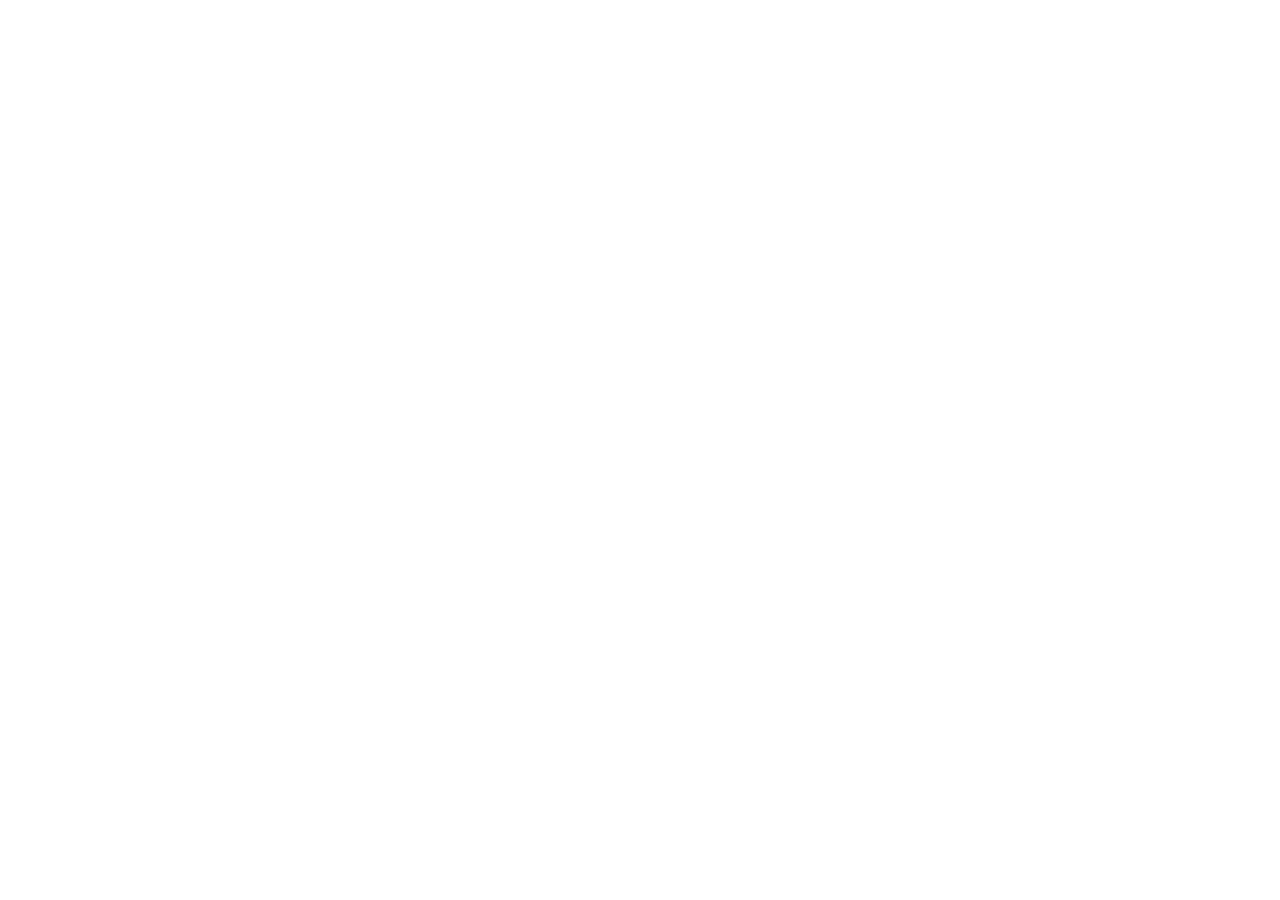
==== index.html @ a39757d5 "alterações" ====
<!doctype html>
<html lang="en">
  <head>
    <meta charset="UTF-8" />
    <meta name="viewport" content="width=device-width, initial-scale=1.0" />
    <title>Document</title>
    <link rel="stylesheet" href="css/style.css" />
  </head>
  <body></body>
</html>
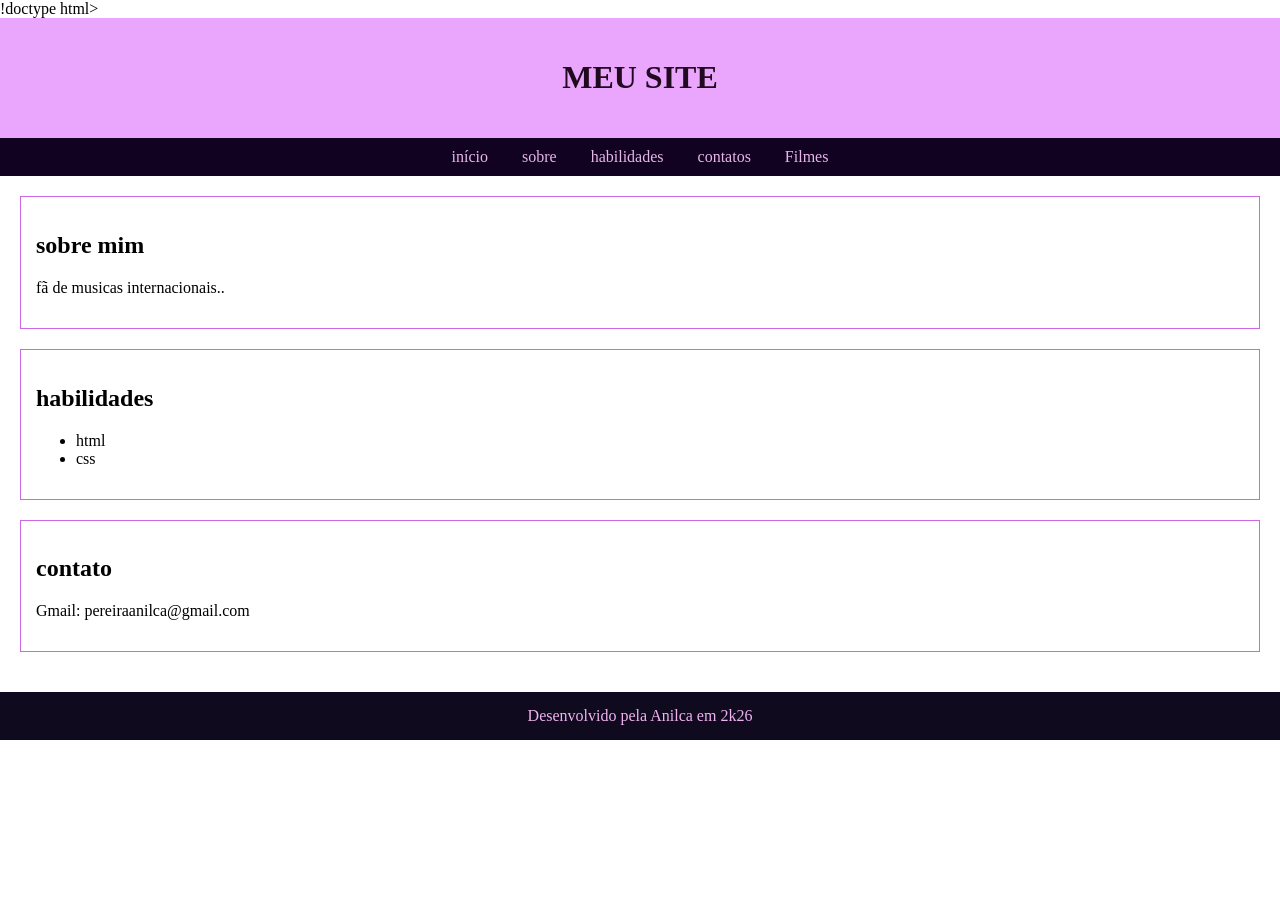
==== commit dbb99429: "organizando navegação" ====
--- a/index.html
+++ b/index.html
@@ -6,5 +6,47 @@
     <title>Document</title>
     <link rel="stylesheet" href="css/style.css" />
   </head>
-  <body></body>
+  <body>
+    !doctype html>
+    <html lang="pt-br">
+      <head>
+        <meta charset="UTF-8" />
+        <meta name="viewport" content="width=device-width, initial-scale=1.0" />
+        <title>Meu SITE</title>
+        <link rel="stylesheet" href="css/style.css" />
+      </head>
+      <body>
+        <header>
+          <h1>MEU SITE</h1>
+        </header>
+        <nav>
+          <a href="index.html">início</a>
+          <a href="#sobre">sobre</a>
+          <a href="#habilidades">habilidades</a>
+          <a href="#contato">contatos</a>
+          <a href="filme.html">Filmes</a>
+        </nav>
+        <main>
+          <section id="sobre">
+            <h2>sobre mim</h2>
+            <p>fã de musicas internacionais..</p>
+          </section>
+
+          <section id="habilidades">
+            <h2>habilidades</h2>
+            <ul>
+              <li>html</li>
+              <li>css</li>
+            </ul>
+          </section>
+          <section id="contato">
+            <h2>contato</h2>
+            <p>Gmail: pereiraanilca@gmail.com</p>
+          </section>
+        </main>
+
+        <footer>Desenvolvido pela Anilca em 2k26</footer>
+      </body>
+    </html>
+  </body>
 </html>
--- a/css/style.css
+++ b/css/style.css
@@ -0,0 +1,40 @@
+body {
+  font-family: cursive;
+  margin: 0;
+  padding: 0;
+}
+
+header {
+  background-color: rgb(234, 165, 252);
+  color: rgb(32, 10, 31);
+  padding: 20px;
+  text-align: center;
+}
+nav {
+  background-color: #120222;
+  padding: 10px;
+  text-align: center;
+}
+
+nav a {
+  color: rgb(231, 182, 233);
+  text-decoration: none;
+  margin: 0 15px;
+}
+
+main {
+  padding: 20px;
+}
+
+section {
+  margin-bottom: 20px;
+  padding: 15px;
+  border: 1px solid #cc68e6;
+}
+
+footer {
+  background-color: rgb(16, 10, 31);
+  color: rgb(240, 178, 240);
+  text-align: center;
+  padding: 15px;
+}
--- a/css/style.css
+++ b/css/style.css
@@ -0,0 +1,40 @@
+body {
+  font-family: cursive;
+  margin: 0;
+  padding: 0;
+}
+
+header {
+  background-color: rgb(234, 165, 252);
+  color: rgb(32, 10, 31);
+  padding: 20px;
+  text-align: center;
+}
+nav {
+  background-color: #120222;
+  padding: 10px;
+  text-align: center;
+}
+
+nav a {
+  color: rgb(231, 182, 233);
+  text-decoration: none;
+  margin: 0 15px;
+}
+
+main {
+  padding: 20px;
+}
+
+section {
+  margin-bottom: 20px;
+  padding: 15px;
+  border: 1px solid #cc68e6;
+}
+
+footer {
+  background-color: rgb(16, 10, 31);
+  color: rgb(240, 178, 240);
+  text-align: center;
+  padding: 15px;
+}
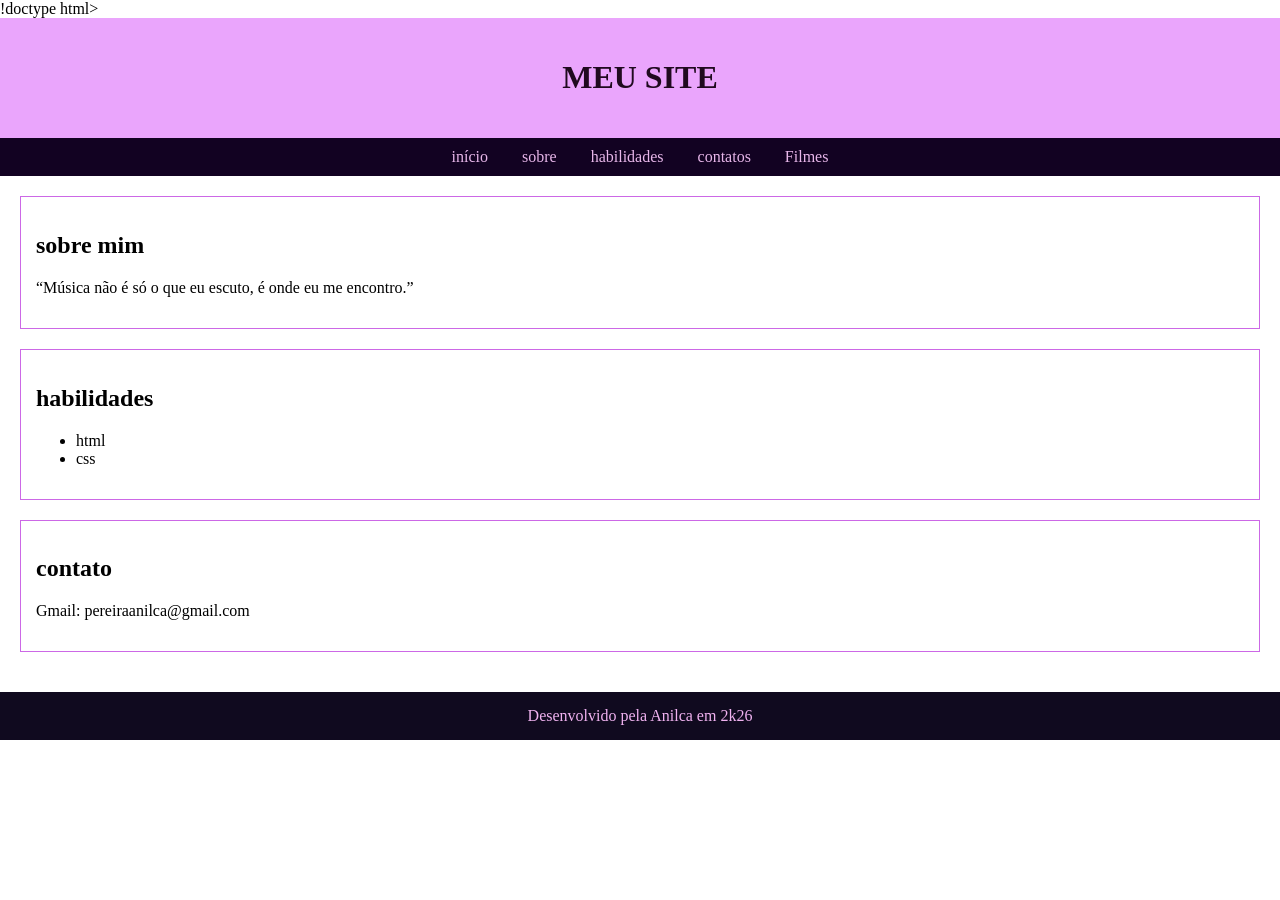
==== commit 21048f23: "alterações" ====
--- a/index.html
+++ b/index.html
@@ -1,13 +1,4 @@
-<!doctype html>
-<html lang="en">
-  <head>
-    <meta charset="UTF-8" />
-    <meta name="viewport" content="width=device-width, initial-scale=1.0" />
-    <title>Document</title>
-    <link rel="stylesheet" href="css/style.css" />
-  </head>
-  <body>
-    !doctype html>
+  !doctype html>
     <html lang="pt-br">
       <head>
         <meta charset="UTF-8" />
@@ -29,7 +20,7 @@
         <main>
           <section id="sobre">
             <h2>sobre mim</h2>
-            <p>fã de musicas internacionais..</p>
+            <p>“Música não é só o que eu escuto, é onde eu me encontro.”</p>
           </section>
 
           <section id="habilidades">
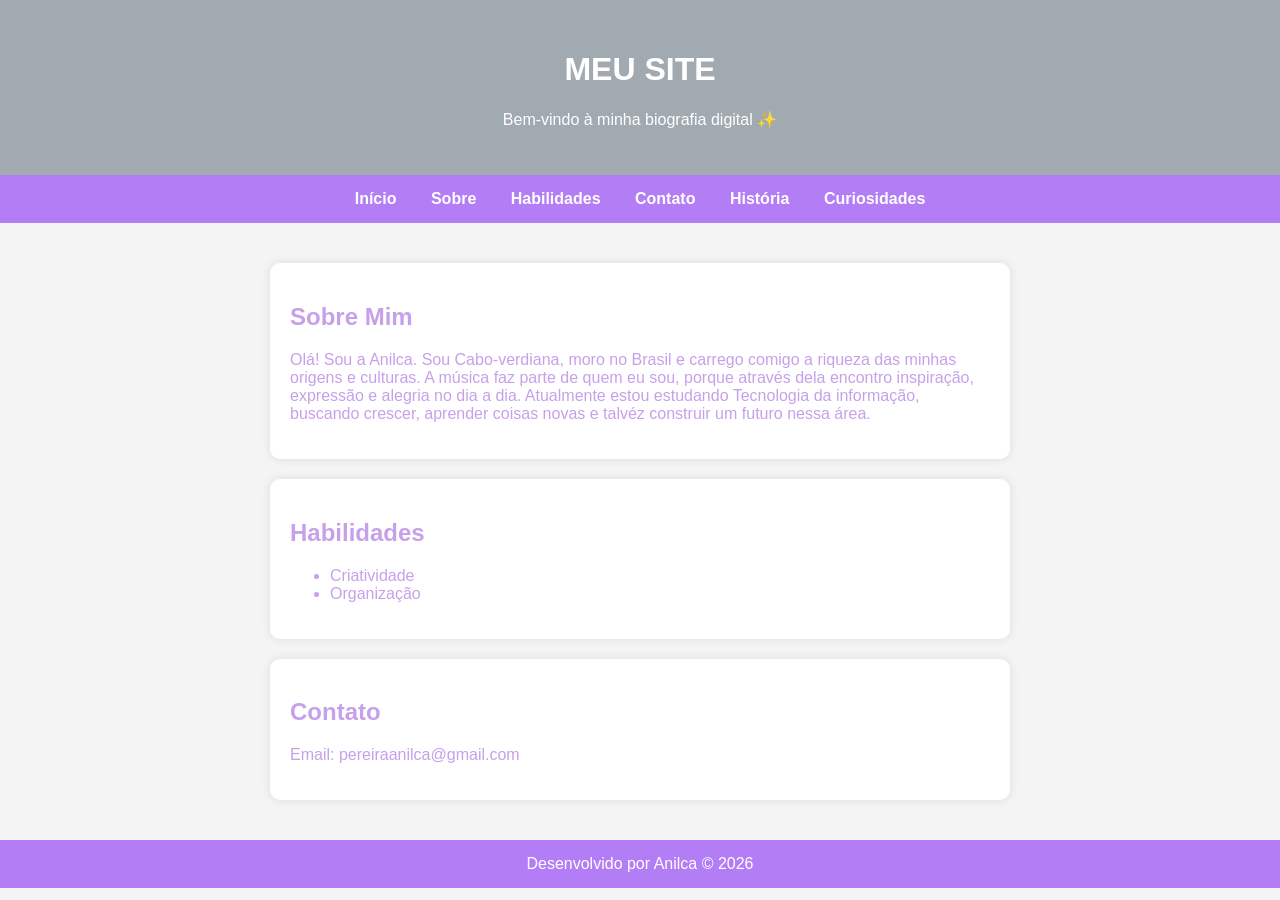
==== commit 644d194e: "alterações" ====
--- a/index.html
+++ b/index.html
@@ -1,43 +1,71 @@
-  !doctype html>
-    <html lang="pt-br">
-      <head>
-        <meta charset="UTF-8" />
-        <meta name="viewport" content="width=device-width, initial-scale=1.0" />
-        <title>Meu SITE</title>
-        <link rel="stylesheet" href="css/style.css" />
-      </head>
-      <body>
-        <header>
-          <h1>MEU SITE</h1>
-        </header>
-        <nav>
-          <a href="index.html">início</a>
-          <a href="#sobre">sobre</a>
-          <a href="#habilidades">habilidades</a>
-          <a href="#contato">contatos</a>
-          <a href="filme.html">Filmes</a>
-        </nav>
-        <main>
-          <section id="sobre">
-            <h2>sobre mim</h2>
-            <p>“Música não é só o que eu escuto, é onde eu me encontro.”</p>
-          </section>
+<html lang="pt-br">
+<head>
+    <meta charset="UTF-8">
+    <meta name="viewport" content="width=device-width, initial-scale=1.0">
+    <title>Meu Site</title>
 
-          <section id="habilidades">
-            <h2>habilidades</h2>
+    <!-- CSS -->
+    <link rel="stylesheet" href="css/style.css">
+</head>
+
+<body>
+
+    <!-- Cabeçalho -->
+    <header>
+        <h1>MEU SITE</h1>
+        <p>Bem-vindo à minha biografia digital ✨</p>
+    </header>
+
+    <!-- Menu -->
+    <nav>
+        <a href="index.html">Início</a>
+        <a href="#sobre">Sobre</a>
+        <a href="#habilidades">Habilidades</a>
+        <a href="#contato">Contato</a>
+        <a href="historia.html">História</a>
+        <a href="curiosidades.html">Curiosidades</a>
+    </nav>
+
+    <!-- Conteúdo principal -->
+    <main>
+
+        <!-- Sobre -->
+        <section id="sobre">
+            <h2>Sobre Mim</h2>
+
+            <p>
+                Olá! Sou a Anilca.
+                Sou Cabo-verdiana, moro no Brasil e carrego comigo a riqueza das minhas origens e culturas.
+                A música faz parte de quem eu sou, porque através dela encontro inspiração, expressão e alegria no dia a dia.
+                Atualmente estou estudando Tecnologia da informação, buscando crescer, aprender coisas novas e talvéz construir 
+                um futuro nessa área.
+            </p>
+
+        </section>
+
+        <!-- Habilidades -->
+        <section id="habilidades">
+            <h2>Habilidades</h2>
+
             <ul>
-              <li>html</li>
-              <li>css</li>
+                <li>Criatividade</li>
+                <li>Organização</li>
             </ul>
-          </section>
-          <section id="contato">
-            <h2>contato</h2>
-            <p>Gmail: pereiraanilca@gmail.com</p>
-          </section>
-        </main>
+        </section>
 
-        <footer>Desenvolvido pela Anilca em 2k26</footer>
-      </body>
-    </html>
-  </body>
-</html>
+        <!-- Contato -->
+        <section id="contato">
+            <h2>Contato</h2>
+
+            <p>Email: pereiraanilca@gmail.com</p>
+        </section>
+
+    </main>
+
+    <!-- Rodapé -->
+    <footer>
+        Desenvolvido por Anilca © 2026
+    </footer>
+
+</body>
+</html>
--- a/css/style.css
+++ b/css/style.css
@@ -1,40 +1,54 @@
 body {
-  font-family: cursive;
-  margin: 0;
-  padding: 0;
+    font-family: Arial, sans-serif;
+    margin: 0;
+    background-color: #f4f4f4;
+    color: #c7a0ea;
 }
 
+/* Cabeçalho */
 header {
-  background-color: rgb(234, 165, 252);
-  color: rgb(32, 10, 31);
-  padding: 20px;
-  text-align: center;
+    background-color: #a1aab1;
+    color: white;
+    text-align: center;
+    padding: 30px;
 }
+
+/* Menu */
 nav {
-  background-color: #120222;
-  padding: 10px;
-  text-align: center;
+    background-color: #b37df6;
+    padding: 15px;
+    text-align: center;
 }
 
 nav a {
-  color: rgb(231, 182, 233);
-  text-decoration: none;
-  margin: 0 15px;
+    color: white;
+    text-decoration: none;
+    margin: 15px;
+    font-weight: bold;
 }
 
+nav a:hover {
+    color: #ffb6c1;
+}
+
+/* Conteúdo */
 main {
-  padding: 20px;
+    padding: 20px;
 }
 
 section {
-  margin-bottom: 20px;
-  padding: 15px;
-  border: 1px solid #cc68e6;
+    background-color: white;
+    margin: 20px auto;
+    padding: 20px;
+    border-radius: 10px;
+    max-width: 700px;
+    box-shadow: 0 0 10px rgba(0,0,0,0.1);
 }
 
+/* Rodapé */
 footer {
-  background-color: rgb(16, 10, 31);
-  color: rgb(240, 178, 240);
-  text-align: center;
-  padding: 15px;
+    background-color:#b37df6;
+    color: white;
+    text-align: center;
+    padding: 15px;
 }
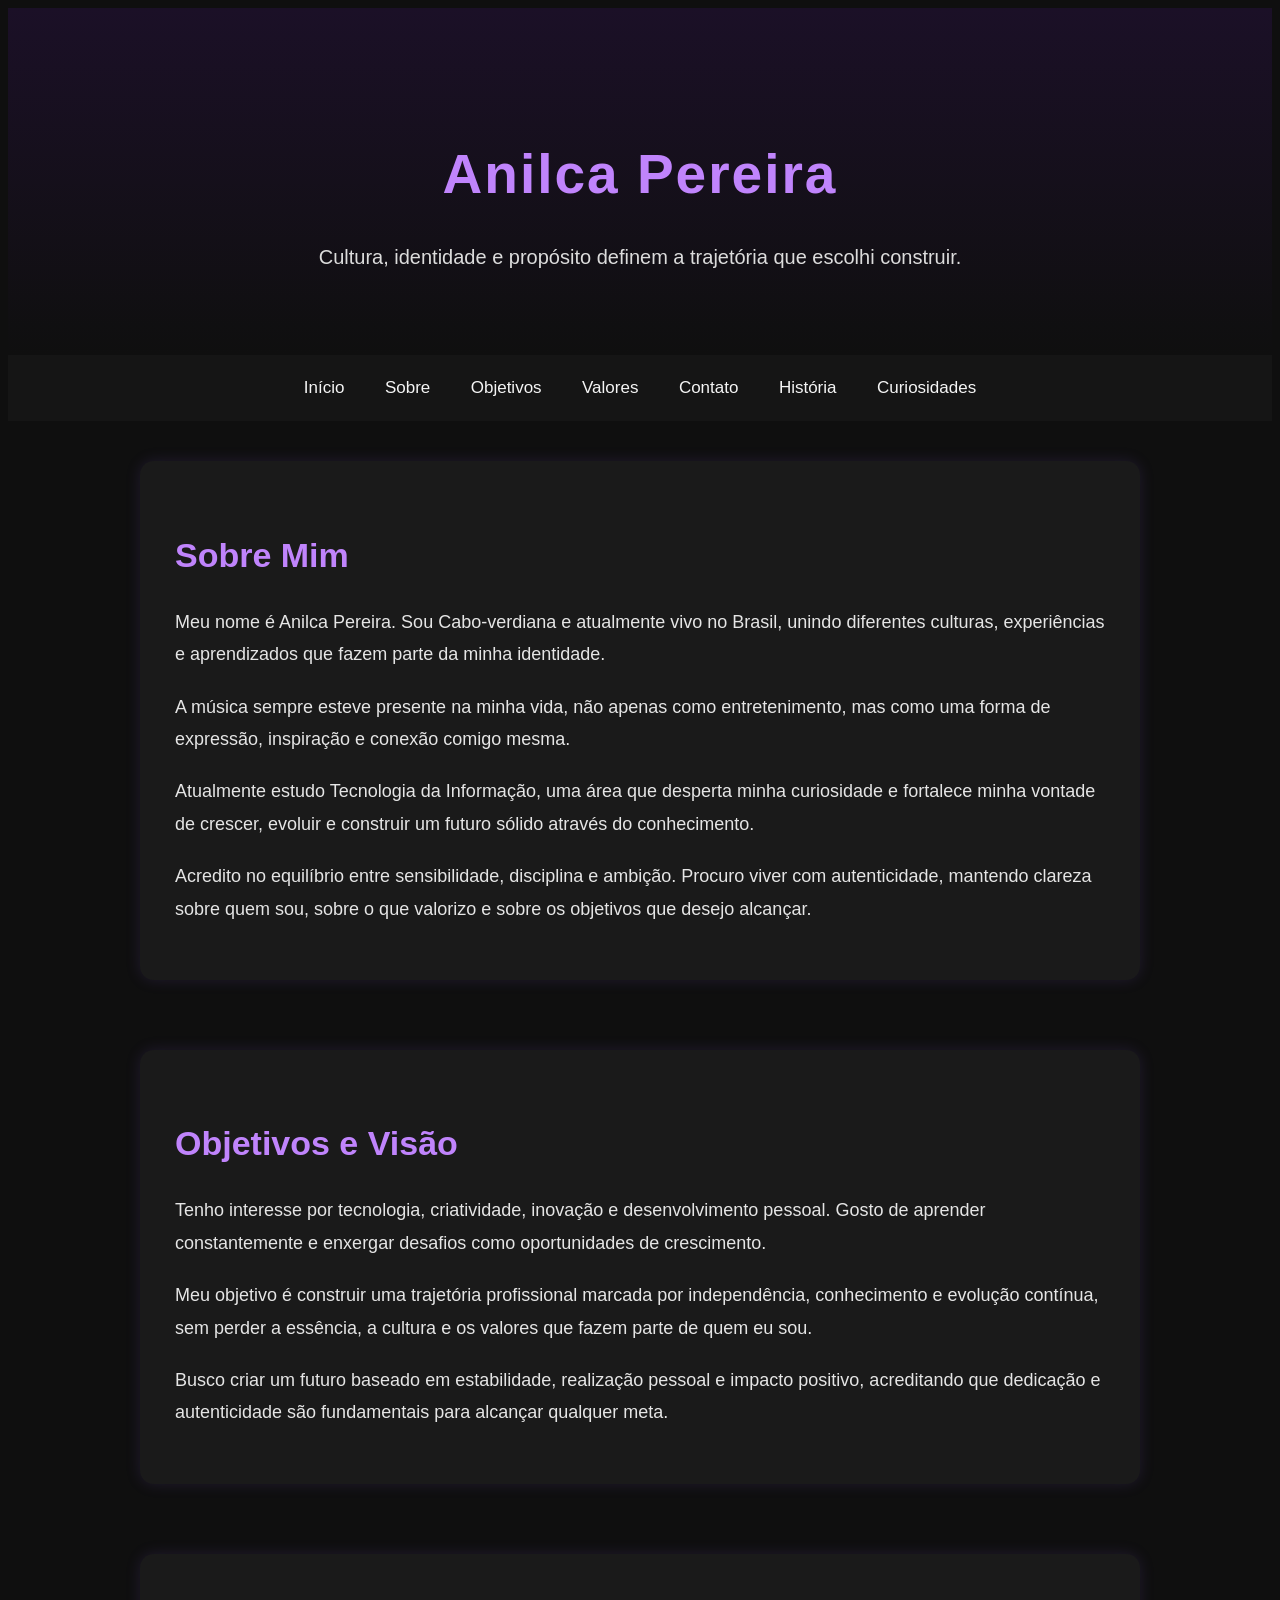
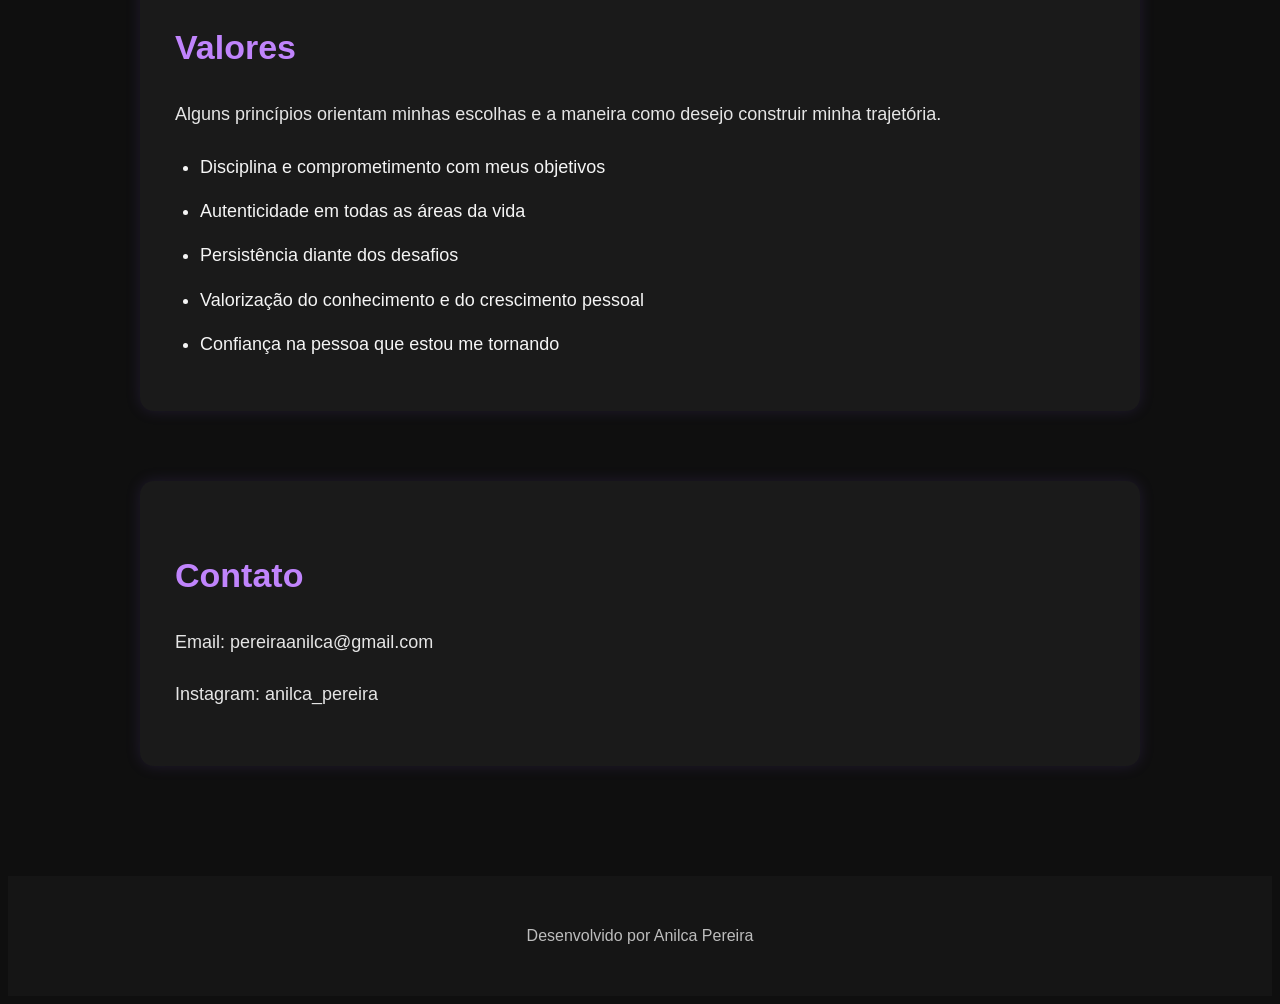
==== commit cdf0ca18: "alterações" ====
--- a/index.html
+++ b/index.html
@@ -1,29 +1,49 @@
+<!DOCTYPE html>
 <html lang="pt-br">
+
 <head>
+
     <meta charset="UTF-8">
     <meta name="viewport" content="width=device-width, initial-scale=1.0">
-    <title>Meu Site</title>
+
+    <title>Anilca Pereira | Biografia</title>
 
     <!-- CSS -->
     <link rel="stylesheet" href="css/style.css">
+
 </head>
 
 <body>
 
     <!-- Cabeçalho -->
     <header>
-        <h1>MEU SITE</h1>
-        <p>Bem-vindo à minha biografia digital ✨</p>
+
+        <h1>Anilca Pereira</h1>
+
+        <p>
+            Cultura, identidade e propósito definem
+            a trajetória que escolhi construir.
+        </p>
+
     </header>
 
     <!-- Menu -->
     <nav>
+
         <a href="index.html">Início</a>
+
         <a href="#sobre">Sobre</a>
-        <a href="#habilidades">Habilidades</a>
+
+        <a href="#interesses">Objetivos</a>
+
+        <a href="#valores">Valores</a>
+
         <a href="#contato">Contato</a>
+
         <a href="historia.html">História</a>
+
         <a href="curiosidades.html">Curiosidades</a>
+
     </nav>
 
     <!-- Conteúdo principal -->
@@ -31,41 +51,117 @@
 
         <!-- Sobre -->
         <section id="sobre">
+
             <h2>Sobre Mim</h2>
 
             <p>
-                Olá! Sou a Anilca.
-                Sou Cabo-verdiana, moro no Brasil e carrego comigo a riqueza das minhas origens e culturas.
-                A música faz parte de quem eu sou, porque através dela encontro inspiração, expressão e alegria no dia a dia.
-                Atualmente estou estudando Tecnologia da informação, buscando crescer, aprender coisas novas e talvéz construir 
-                um futuro nessa área.
+                Meu nome é Anilca Pereira.
+                Sou Cabo-verdiana e atualmente vivo no Brasil,
+                unindo diferentes culturas, experiências e aprendizados
+                que fazem parte da minha identidade.
+            </p>
+
+            <p>
+                A música sempre esteve presente na minha vida,
+                não apenas como entretenimento,
+                mas como uma forma de expressão,
+                inspiração e conexão comigo mesma.
+            </p>
+
+            <p>
+                Atualmente estudo Tecnologia da Informação,
+                uma área que desperta minha curiosidade
+                e fortalece minha vontade de crescer,
+                evoluir e construir um futuro sólido através do conhecimento.
+            </p>
+
+            <p>
+                Acredito no equilíbrio entre sensibilidade,
+                disciplina e ambição.
+                Procuro viver com autenticidade,
+                mantendo clareza sobre quem sou,
+                sobre o que valorizo
+                e sobre os objetivos que desejo alcançar.
             </p>
 
         </section>
 
-        <!-- Habilidades -->
-        <section id="habilidades">
-            <h2>Habilidades</h2>
+        <!-- Objetivos -->
+        <section id="interesses">
+
+            <h2>Objetivos e Visão</h2>
+
+            <p>
+                Tenho interesse por tecnologia,
+                criatividade, inovação e desenvolvimento pessoal.
+                Gosto de aprender constantemente
+                e enxergar desafios como oportunidades de crescimento.
+            </p>
+
+            <p>
+                Meu objetivo é construir uma trajetória profissional
+                marcada por independência,
+                conhecimento e evolução contínua,
+                sem perder a essência,
+                a cultura e os valores que fazem parte de quem eu sou.
+            </p>
+
+            <p>
+                Busco criar um futuro baseado em estabilidade,
+                realização pessoal e impacto positivo,
+                acreditando que dedicação e autenticidade
+                são fundamentais para alcançar qualquer meta.
+            </p>
+
+        </section>
+
+        <!-- Valores -->
+        <section id="valores">
+
+            <h2>Valores</h2>
+
+            <p>
+                Alguns princípios orientam minhas escolhas
+                e a maneira como desejo construir minha trajetória.
+            </p>
 
             <ul>
-                <li>Criatividade</li>
-                <li>Organização</li>
+
+                <li>Disciplina e comprometimento com meus objetivos</li>
+
+                <li>Autenticidade em todas as áreas da vida</li>
+
+                <li>Persistência diante dos desafios</li>
+
+                <li>Valorização do conhecimento e do crescimento pessoal</li>
+
+                <li>Confiança na pessoa que estou me tornando</li>
+
             </ul>
+
         </section>
 
         <!-- Contato -->
         <section id="contato">
+
             <h2>Contato</h2>
 
             <p>Email: pereiraanilca@gmail.com</p>
+            <p> Instagram: anilca_pereira </p>
+
         </section>
 
     </main>
 
     <!-- Rodapé -->
     <footer>
-        Desenvolvido por Anilca © 2026
+
+        <p>
+            Desenvolvido por Anilca Pereira
+        </p>
+
     </footer>
 
 </body>
+
 </html>
--- a/css/style.css
+++ b/css/style.css
@@ -1,54 +1,227 @@
-body {
-    font-family: Arial, sans-serif;
-    margin: 0;
-    background-color: #f4f4f4;
-    color: #c7a0ea;
-}
-
-/* Cabeçalho */
-header {
-    background-color: #a1aab1;
-    color: white;
+/* BODY */
+
+body{
+
+    background-color: #0f0f0f;
+
+    color: #f5f5f5;
+
+    font-family: Arial, Helvetica, sans-serif;
+
+    line-height: 1.8;
+}
+
+/* CABEÇALHO */
+
+header{
+
     text-align: center;
+
+    padding: 80px 20px;
+
+    background: linear-gradient(to bottom, #1b1027, #0f0f0f);
+}
+
+header h1{
+
+    font-size: 55px;
+
+    margin-bottom: 15px;
+
+    color: #c084fc;
+
+    letter-spacing: 2px;
+}
+
+header p{
+
+    font-size: 20px;
+
+    color: #dcdcdc;
+
+    max-width: 700px;
+
+    margin: auto;
+}
+
+/* MENU */
+
+nav{
+
+    background-color: #151515;
+
+    padding: 18px;
+
+    text-align: center;
+
+    position: sticky;
+
+    top: 0;
+}
+
+nav a{
+
+    color: #f5f5f5;
+
+    text-decoration: none;
+
+    margin: 0 18px;
+
+    font-size: 17px;
+
+    transition: 0.3s;
+}
+
+nav a:hover{
+
+    color: #c084fc;
+}
+
+/* CONTEÚDO */
+
+main{
+
+    max-width: 1000px;
+
+    margin: auto;
+
+    padding: 40px 20px;
+}
+
+/* SEÇÕES */
+
+section{
+
+    margin-bottom: 70px;
+
+    background-color: #1a1a1a;
+
+    padding: 35px;
+
+    border-radius: 14px;
+
+    box-shadow: 0 0 15px rgba(128, 90, 213, 0.15);
+}
+
+/* TÍTULOS */
+
+section h2{
+
+    font-size: 34px;
+
+    margin-bottom: 20px;
+
+    color: #c084fc;
+}
+
+/* PARÁGRAFOS */
+
+section p{
+
+    margin-bottom: 20px;
+
+    font-size: 18px;
+
+    color: #e5e5e5;
+}
+
+/* LISTAS */
+
+section ul{
+
+    padding-left: 25px;
+}
+
+section li{
+
+    margin-bottom: 12px;
+
+    font-size: 18px;
+}
+
+/* IMAGENS */
+
+section img{
+
+    width: 230px;
+
+    height: auto;
+
+    border-radius: 12px;
+
+    margin-top: 20px;
+
+    margin-right: 15px;
+
+    transition: 0.3s;
+
+    border: 2px solid #c084fc33;
+}
+
+section img:hover{
+
+    transform: scale(1.04);
+}
+
+/* RODAPÉ */
+
+footer{
+
+    text-align: center;
+
     padding: 30px;
-}
-
-/* Menu */
-nav {
-    background-color: #b37df6;
-    padding: 15px;
-    text-align: center;
-}
-
-nav a {
-    color: white;
-    text-decoration: none;
-    margin: 15px;
-    font-weight: bold;
-}
-
-nav a:hover {
-    color: #ffb6c1;
-}
-
-/* Conteúdo */
-main {
-    padding: 20px;
-}
-
-section {
-    background-color: white;
-    margin: 20px auto;
-    padding: 20px;
-    border-radius: 10px;
-    max-width: 700px;
-    box-shadow: 0 0 10px rgba(0,0,0,0.1);
-}
-
-/* Rodapé */
-footer {
-    background-color:#b37df6;
-    color: white;
-    text-align: center;
-    padding: 15px;
-}
+
+    background-color: #151515;
+
+    color: #bdbdbd;
+
+    font-size: 16px;
+}
+
+/* RESPONSIVIDADE */
+
+@media(max-width: 768px){
+
+    header h1{
+
+        font-size: 40px;
+    }
+
+    header p{
+
+        font-size: 17px;
+    }
+
+    nav a{
+
+        display: inline-block;
+
+        margin: 10px;
+    }
+
+    section{
+
+        padding: 25px;
+    }
+
+    section h2{
+
+        font-size: 28px;
+    }
+
+    section p,
+    section li{
+
+        font-size: 16px;
+    }
+
+    section img{
+
+        width: 100%;
+
+        margin-right: 0;
+
+        margin-bottom: 15px;
+    }
+
+}
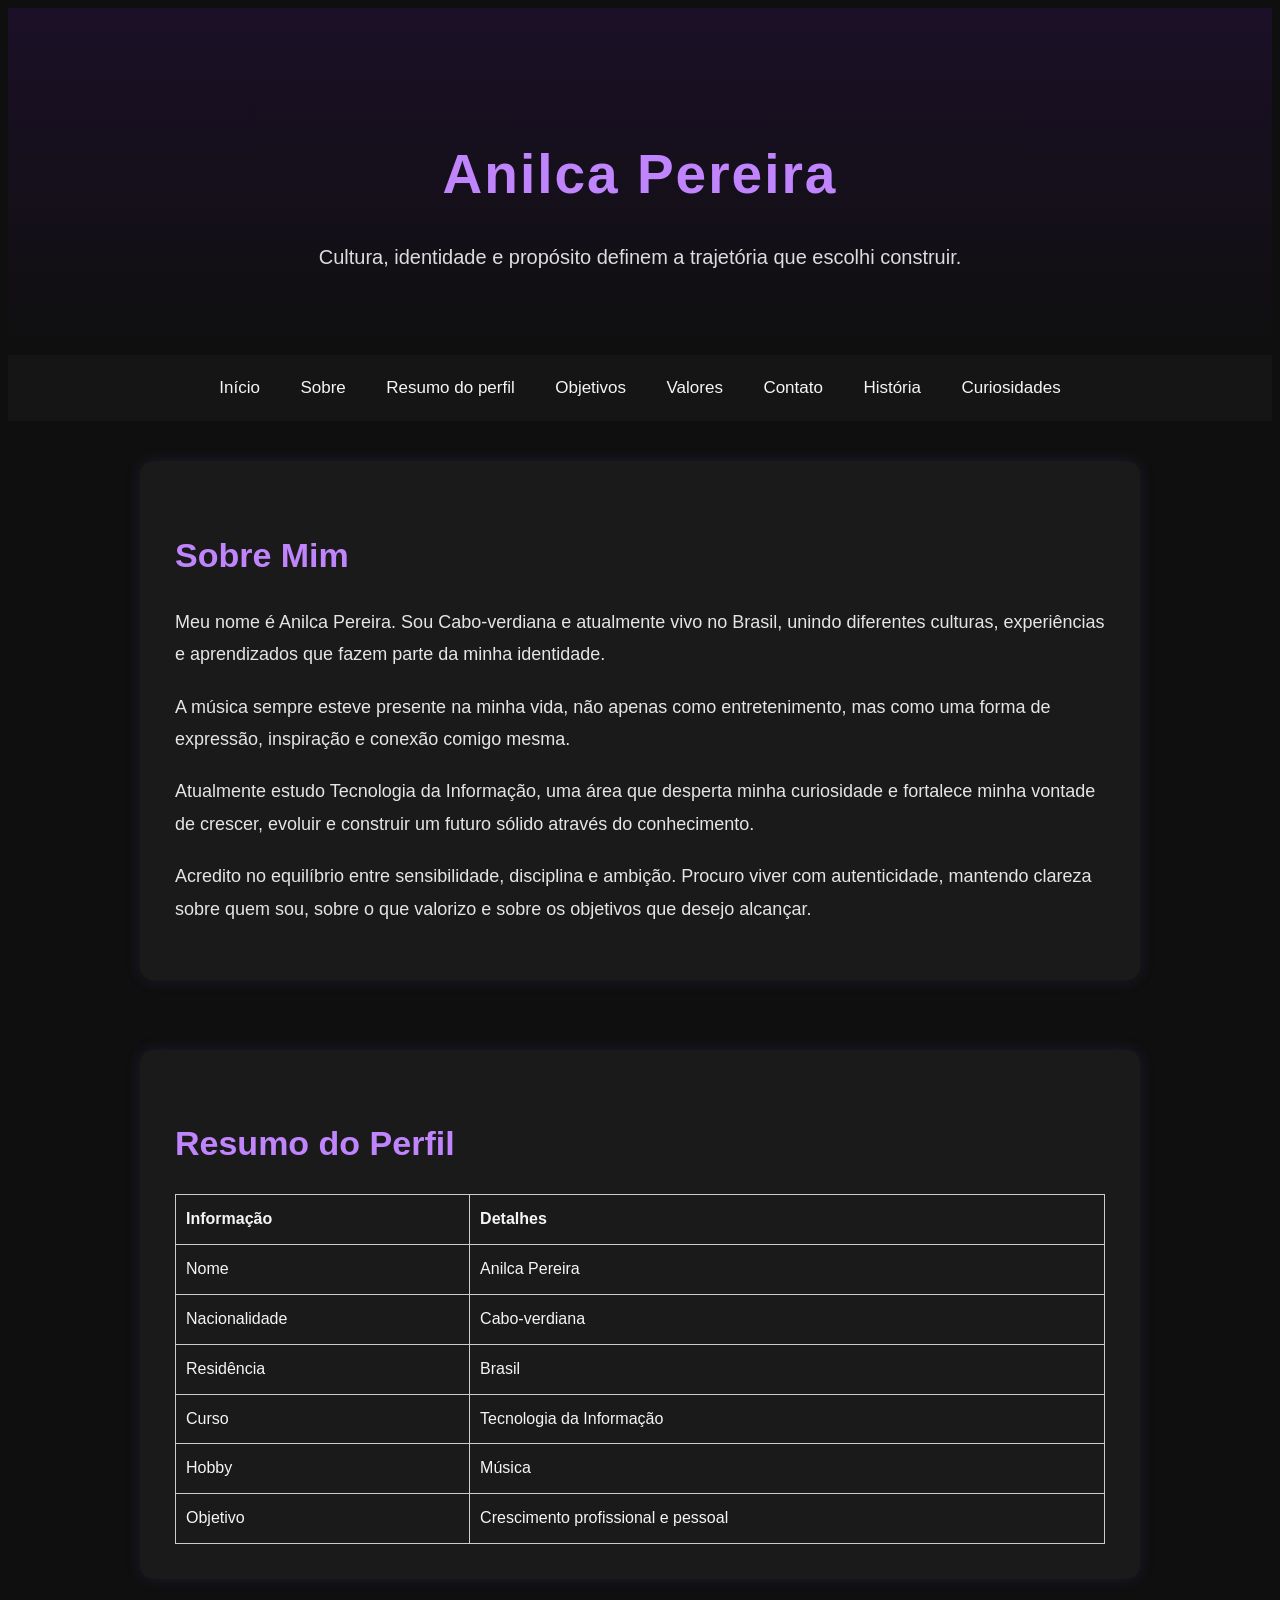
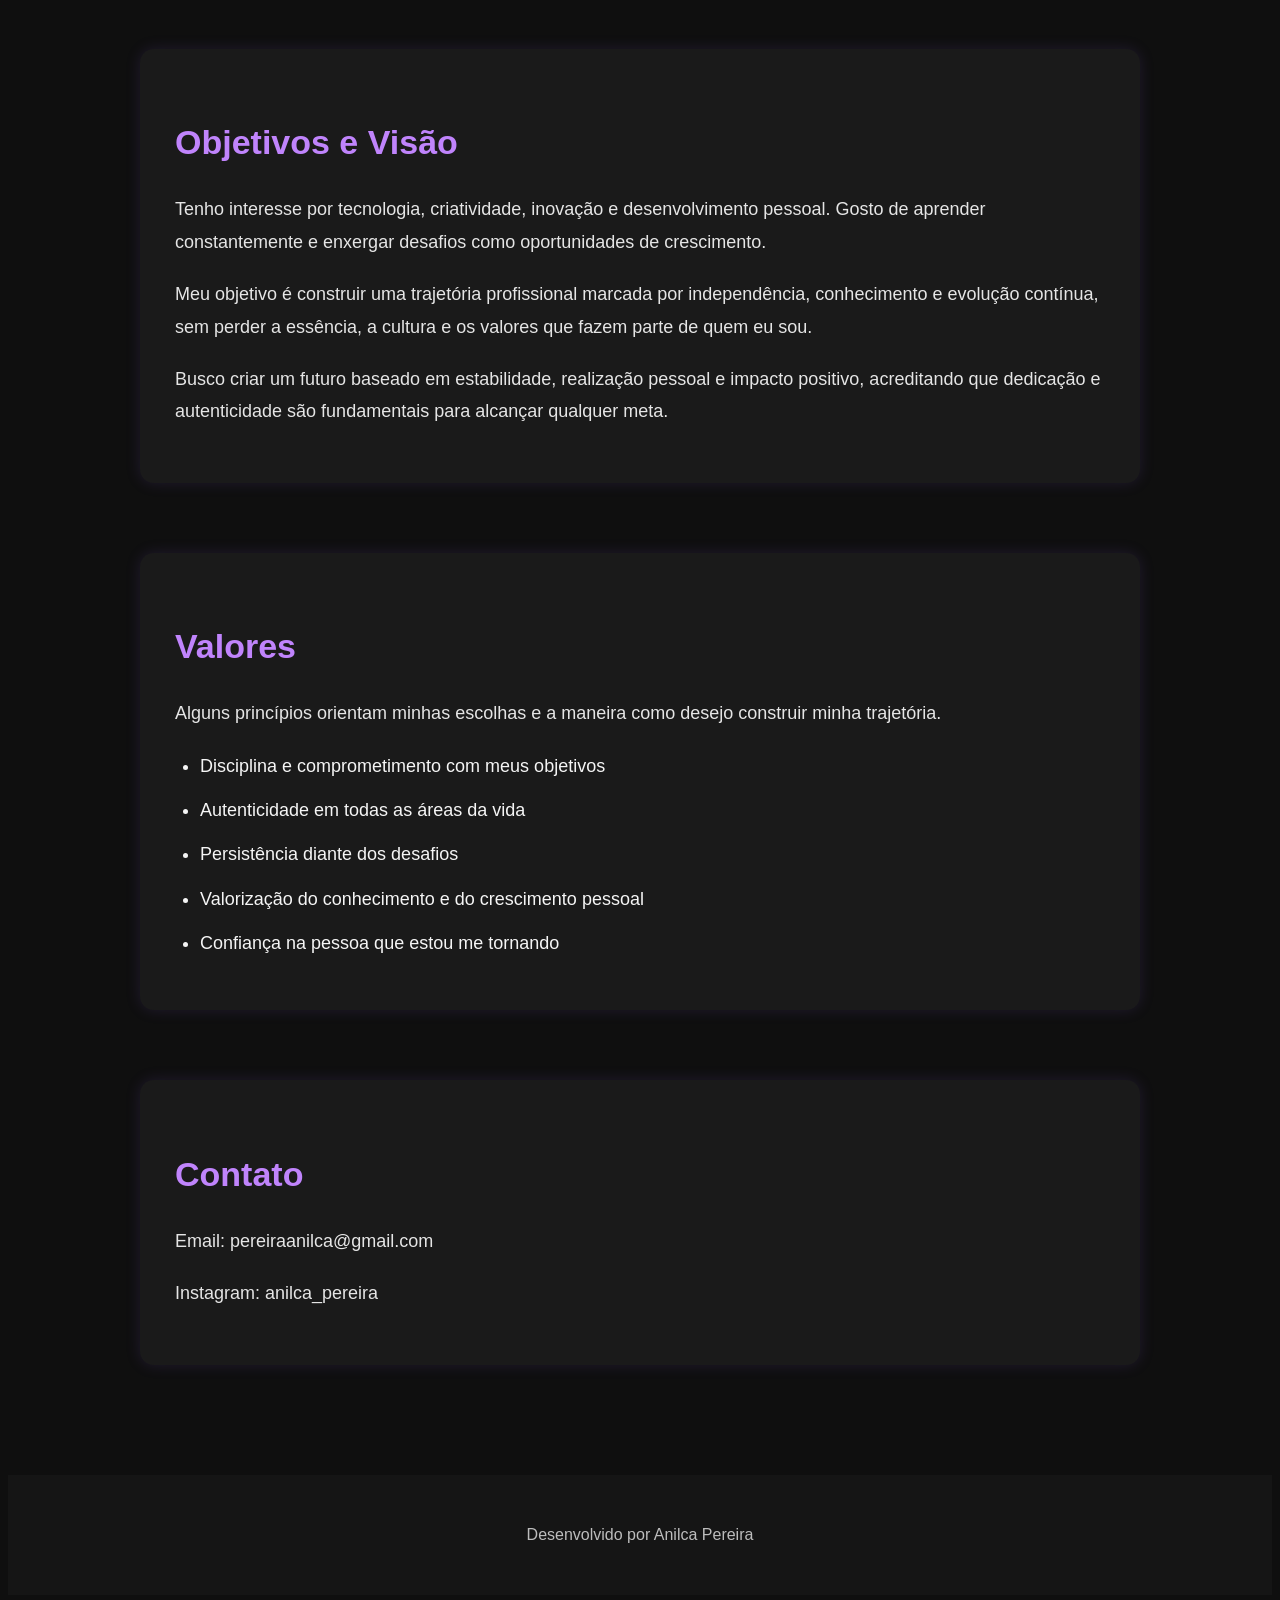
==== commit 1248752c: "alterações" ====
--- a/index.html
+++ b/index.html
@@ -1,167 +1,174 @@
-<!DOCTYPE html>
+<!doctype html>
 <html lang="pt-br">
-
-<head>
-
-    <meta charset="UTF-8">
-    <meta name="viewport" content="width=device-width, initial-scale=1.0">
+  <head>
+    <meta charset="UTF-8" />
+    <meta name="viewport" content="width=device-width, initial-scale=1.0" />
 
     <title>Anilca Pereira | Biografia</title>
 
     <!-- CSS -->
-    <link rel="stylesheet" href="css/style.css">
+    <link rel="stylesheet" href="css/style.css" />
+  </head>
 
-</head>
-
-<body>
-
+  <body>
     <!-- Cabeçalho -->
     <header>
+      <h1>Anilca Pereira</h1>
 
-        <h1>Anilca Pereira</h1>
-
-        <p>
-            Cultura, identidade e propósito definem
-            a trajetória que escolhi construir.
-        </p>
-
+      <p>
+        Cultura, identidade e propósito definem a trajetória que escolhi
+        construir.
+      </p>
     </header>
 
     <!-- Menu -->
     <nav>
+      <a href="index.html">Início</a>
 
-        <a href="index.html">Início</a>
+      <a href="#sobre">Sobre</a>
 
-        <a href="#sobre">Sobre</a>
+      <a href="#resumo">Resumo do perfil</a>
 
-        <a href="#interesses">Objetivos</a>
+      <a href="#interesses">Objetivos</a>
 
-        <a href="#valores">Valores</a>
+      <a href="#valores">Valores</a>
 
-        <a href="#contato">Contato</a>
+      <a href="contato.html">Contato</a>
 
-        <a href="historia.html">História</a>
+      <a href="historia.html">História</a>
 
-        <a href="curiosidades.html">Curiosidades</a>
-
+      <a href="curiosidades.html">Curiosidades</a>
     </nav>
 
     <!-- Conteúdo principal -->
     <main>
+      <!-- Sobre -->
+      <section id="sobre">
+        <h2>Sobre Mim</h2>
 
-        <!-- Sobre -->
-        <section id="sobre">
+        <p>
+          Meu nome é Anilca Pereira. Sou Cabo-verdiana e atualmente vivo no
+          Brasil, unindo diferentes culturas, experiências e aprendizados que
+          fazem parte da minha identidade.
+        </p>
 
-            <h2>Sobre Mim</h2>
+        <p>
+          A música sempre esteve presente na minha vida, não apenas como
+          entretenimento, mas como uma forma de expressão, inspiração e conexão
+          comigo mesma.
+        </p>
 
-            <p>
-                Meu nome é Anilca Pereira.
-                Sou Cabo-verdiana e atualmente vivo no Brasil,
-                unindo diferentes culturas, experiências e aprendizados
-                que fazem parte da minha identidade.
-            </p>
+        <p>
+          Atualmente estudo Tecnologia da Informação, uma área que desperta
+          minha curiosidade e fortalece minha vontade de crescer, evoluir e
+          construir um futuro sólido através do conhecimento.
+        </p>
 
-            <p>
-                A música sempre esteve presente na minha vida,
-                não apenas como entretenimento,
-                mas como uma forma de expressão,
-                inspiração e conexão comigo mesma.
-            </p>
+        <p>
+          Acredito no equilíbrio entre sensibilidade, disciplina e ambição.
+          Procuro viver com autenticidade, mantendo clareza sobre quem sou,
+          sobre o que valorizo e sobre os objetivos que desejo alcançar.
+        </p>
+      </section>
 
-            <p>
-                Atualmente estudo Tecnologia da Informação,
-                uma área que desperta minha curiosidade
-                e fortalece minha vontade de crescer,
-                evoluir e construir um futuro sólido através do conhecimento.
-            </p>
+      <section id="perfil">
+        <h2>Resumo do Perfil</h2>
 
-            <p>
-                Acredito no equilíbrio entre sensibilidade,
-                disciplina e ambição.
-                Procuro viver com autenticidade,
-                mantendo clareza sobre quem sou,
-                sobre o que valorizo
-                e sobre os objetivos que desejo alcançar.
-            </p>
+        <table>
+          <tr>
+            <th>Informação</th>
+            <th>Detalhes</th>
+          </tr>
 
-        </section>
+          <tr>
+            <td>Nome</td>
+            <td>Anilca Pereira</td>
+          </tr>
 
-        <!-- Objetivos -->
-        <section id="interesses">
+          <tr>
+            <td>Nacionalidade</td>
+            <td>Cabo-verdiana</td>
+          </tr>
 
-            <h2>Objetivos e Visão</h2>
+          <tr>
+            <td>Residência</td>
+            <td>Brasil</td>
+          </tr>
 
-            <p>
-                Tenho interesse por tecnologia,
-                criatividade, inovação e desenvolvimento pessoal.
-                Gosto de aprender constantemente
-                e enxergar desafios como oportunidades de crescimento.
-            </p>
+          <tr>
+            <td>Curso</td>
+            <td>Tecnologia da Informação</td>
+          </tr>
 
-            <p>
-                Meu objetivo é construir uma trajetória profissional
-                marcada por independência,
-                conhecimento e evolução contínua,
-                sem perder a essência,
-                a cultura e os valores que fazem parte de quem eu sou.
-            </p>
+          <tr>
+            <td>Hobby</td>
+            <td>Música</td>
+          </tr>
 
-            <p>
-                Busco criar um futuro baseado em estabilidade,
-                realização pessoal e impacto positivo,
-                acreditando que dedicação e autenticidade
-                são fundamentais para alcançar qualquer meta.
-            </p>
+          <tr>
+            <td>Objetivo</td>
+            <td>Crescimento profissional e pessoal</td>
+          </tr>
+        </table>
+      </section>
 
-        </section>
+      <!-- Objetivos -->
+      <section id="interesses">
+        <h2>Objetivos e Visão</h2>
 
-        <!-- Valores -->
-        <section id="valores">
+        <p>
+          Tenho interesse por tecnologia, criatividade, inovação e
+          desenvolvimento pessoal. Gosto de aprender constantemente e enxergar
+          desafios como oportunidades de crescimento.
+        </p>
 
-            <h2>Valores</h2>
+        <p>
+          Meu objetivo é construir uma trajetória profissional marcada por
+          independência, conhecimento e evolução contínua, sem perder a
+          essência, a cultura e os valores que fazem parte de quem eu sou.
+        </p>
 
-            <p>
-                Alguns princípios orientam minhas escolhas
-                e a maneira como desejo construir minha trajetória.
-            </p>
+        <p>
+          Busco criar um futuro baseado em estabilidade, realização pessoal e
+          impacto positivo, acreditando que dedicação e autenticidade são
+          fundamentais para alcançar qualquer meta.
+        </p>
+      </section>
 
-            <ul>
+      <!-- Valores -->
+      <section id="valores">
+        <h2>Valores</h2>
 
-                <li>Disciplina e comprometimento com meus objetivos</li>
+        <p>
+          Alguns princípios orientam minhas escolhas e a maneira como desejo
+          construir minha trajetória.
+        </p>
 
-                <li>Autenticidade em todas as áreas da vida</li>
+        <ul>
+          <li>Disciplina e comprometimento com meus objetivos</li>
 
-                <li>Persistência diante dos desafios</li>
+          <li>Autenticidade em todas as áreas da vida</li>
 
-                <li>Valorização do conhecimento e do crescimento pessoal</li>
+          <li>Persistência diante dos desafios</li>
 
-                <li>Confiança na pessoa que estou me tornando</li>
+          <li>Valorização do conhecimento e do crescimento pessoal</li>
 
-            </ul>
+          <li>Confiança na pessoa que estou me tornando</li>
+        </ul>
+      </section>
 
-        </section>
+      <!-- Contato -->
+      <section id="contato">
+        <h2>Contato</h2>
 
-        <!-- Contato -->
-        <section id="contato">
-
-            <h2>Contato</h2>
-
-            <p>Email: pereiraanilca@gmail.com</p>
-            <p> Instagram: anilca_pereira </p>
-
-        </section>
-
+        <p>Email: pereiraanilca@gmail.com</p>
+        <p>Instagram: anilca_pereira</p>
+      </section>
     </main>
 
     <!-- Rodapé -->
     <footer>
-
-        <p>
-            Desenvolvido por Anilca Pereira
-        </p>
-
+      <p>Desenvolvido por Anilca Pereira</p>
     </footer>
-
-</body>
-
-</html>+  </body>
+</html>
--- a/css/style.css
+++ b/css/style.css
@@ -1,227 +1,273 @@
 /* BODY */
 
-body{
-
-    background-color: #0f0f0f;
-
-    color: #f5f5f5;
-
-    font-family: Arial, Helvetica, sans-serif;
-
-    line-height: 1.8;
+body {
+  background-color: #0f0f0f;
+
+  color: #f5f5f5;
+
+  font-family: Arial, Helvetica, sans-serif;
+
+  line-height: 1.8;
 }
 
 /* CABEÇALHO */
 
-header{
-
-    text-align: center;
-
-    padding: 80px 20px;
-
-    background: linear-gradient(to bottom, #1b1027, #0f0f0f);
-}
-
-header h1{
-
-    font-size: 55px;
+header {
+  text-align: center;
+
+  padding: 80px 20px;
+
+  background: linear-gradient(to bottom, #1b1027, #0f0f0f);
+}
+
+header h1 {
+  font-size: 55px;
+
+  margin-bottom: 15px;
+
+  color: #c084fc;
+
+  letter-spacing: 2px;
+}
+
+header p {
+  font-size: 20px;
+
+  color: #dcdcdc;
+
+  max-width: 700px;
+
+  margin: auto;
+}
+
+/* MENU */
+
+nav {
+  background-color: #151515;
+
+  padding: 18px;
+
+  text-align: center;
+
+  position: sticky;
+
+  top: 0;
+}
+
+nav a {
+  color: #f5f5f5;
+
+  text-decoration: none;
+
+  margin: 0 18px;
+
+  font-size: 17px;
+
+  transition: 0.3s;
+}
+
+nav a:hover {
+  color: #c084fc;
+}
+
+/* CONTEÚDO */
+
+main {
+  max-width: 1000px;
+
+  margin: auto;
+
+  padding: 40px 20px;
+}
+
+/* SEÇÕES */
+
+section {
+  margin-bottom: 70px;
+
+  background-color: #1a1a1a;
+
+  padding: 35px;
+
+  border-radius: 14px;
+
+  box-shadow: 0 0 15px rgba(128, 90, 213, 0.15);
+}
+
+/* TÍTULOS */
+
+section h2 {
+  font-size: 34px;
+
+  margin-bottom: 20px;
+
+  color: #c084fc;
+}
+
+/* PARÁGRAFOS */
+
+section p {
+  margin-bottom: 20px;
+
+  font-size: 18px;
+
+  color: #e5e5e5;
+}
+
+/* LISTAS */
+
+section ul {
+  padding-left: 25px;
+}
+
+section li {
+  margin-bottom: 12px;
+
+  font-size: 18px;
+}
+
+/* IMAGENS */
+
+section img {
+  width: 230px;
+
+  height: auto;
+
+  border-radius: 12px;
+
+  margin-top: 20px;
+
+  margin-right: 15px;
+
+  transition: 0.3s;
+
+  border: 2px solid #c084fc33;
+}
+
+section img:hover {
+  transform: scale(1.04);
+}
+
+/* RODAPÉ */
+
+footer {
+  text-align: center;
+
+  padding: 30px;
+
+  background-color: #151515;
+
+  color: #bdbdbd;
+
+  font-size: 16px;
+}
+
+/* RESPONSIVIDADE */
+
+@media (max-width: 768px) {
+  header h1 {
+    font-size: 40px;
+  }
+
+  header p {
+    font-size: 17px;
+  }
+
+  nav a {
+    display: inline-block;
+
+    margin: 10px;
+  }
+
+  section {
+    padding: 25px;
+  }
+
+  section h2 {
+    font-size: 28px;
+  }
+
+  section p,
+  section li {
+    font-size: 16px;
+  }
+
+  section img {
+    width: 100%;
+
+    margin-right: 0;
 
     margin-bottom: 15px;
-
-    color: #c084fc;
-
-    letter-spacing: 2px;
-}
-
-header p{
-
-    font-size: 20px;
-
-    color: #dcdcdc;
-
-    max-width: 700px;
-
-    margin: auto;
-}
-
-/* MENU */
-
-nav{
-
-    background-color: #151515;
-
-    padding: 18px;
-
-    text-align: center;
-
-    position: sticky;
-
-    top: 0;
-}
-
-nav a{
-
-    color: #f5f5f5;
-
-    text-decoration: none;
-
-    margin: 0 18px;
-
-    font-size: 17px;
-
-    transition: 0.3s;
-}
-
-nav a:hover{
-
-    color: #c084fc;
-}
-
-/* CONTEÚDO */
-
-main{
-
-    max-width: 1000px;
-
-    margin: auto;
-
-    padding: 40px 20px;
-}
-
-/* SEÇÕES */
-
-section{
-
-    margin-bottom: 70px;
-
-    background-color: #1a1a1a;
-
-    padding: 35px;
-
-    border-radius: 14px;
-
-    box-shadow: 0 0 15px rgba(128, 90, 213, 0.15);
-}
-
-/* TÍTULOS */
-
-section h2{
-
-    font-size: 34px;
-
-    margin-bottom: 20px;
-
-    color: #c084fc;
-}
-
-/* PARÁGRAFOS */
-
-section p{
-
-    margin-bottom: 20px;
-
-    font-size: 18px;
-
-    color: #e5e5e5;
-}
-
-/* LISTAS */
-
-section ul{
-
-    padding-left: 25px;
-}
-
-section li{
-
-    margin-bottom: 12px;
-
-    font-size: 18px;
-}
-
-/* IMAGENS */
-
-section img{
-
-    width: 230px;
-
-    height: auto;
-
-    border-radius: 12px;
-
-    margin-top: 20px;
-
-    margin-right: 15px;
-
-    transition: 0.3s;
-
-    border: 2px solid #c084fc33;
-}
-
-section img:hover{
-
-    transform: scale(1.04);
-}
-
-/* RODAPÉ */
-
-footer{
-
-    text-align: center;
-
-    padding: 30px;
-
-    background-color: #151515;
-
-    color: #bdbdbd;
-
-    font-size: 16px;
-}
-
-/* RESPONSIVIDADE */
-
-@media(max-width: 768px){
-
-    header h1{
-
-        font-size: 40px;
-    }
-
-    header p{
-
-        font-size: 17px;
-    }
-
-    nav a{
-
-        display: inline-block;
-
-        margin: 10px;
-    }
-
-    section{
-
-        padding: 25px;
-    }
-
-    section h2{
-
-        font-size: 28px;
-    }
-
-    section p,
-    section li{
-
-        font-size: 16px;
-    }
-
-    section img{
-
-        width: 100%;
-
-        margin-right: 0;
-
-        margin-bottom: 15px;
-    }
-
-}+  }
+}
+form {
+  width: 60%;
+  margin: 30px auto;
+  padding: 20px;
+  border: 1px solid #ccc;
+  border-radius: 10px;
+}
+
+label {
+  display: block;
+  margin-top: 10px;
+  margin-bottom: 5px;
+}
+
+input,
+textarea {
+  width: 100%;
+  padding: 10px;
+  margin-bottom: 10px;
+  box-sizing: border-box;
+}
+
+textarea {
+  height: 100px;
+}
+
+button {
+  display: inline-block;
+  padding: 10px 20px;
+  margin-top: 10px;
+}
+table {
+  width: 100%;
+  table-layout: fixed;
+  border-collapse: collapse;
+}
+
+th,
+td {
+  border: 1px solid #ccc;
+  padding: 10px;
+  text-align: left;
+  vertical-align: top;
+}
+
+/* Cabeçalho */
+th {
+  background-color:#c084fc
+  color: azure;
+}
+
+/* Largura das colunas */
+th:nth-child(1),
+td:nth-child(1) {
+  width: 15%;
+}
+
+th:nth-child(2),
+td:nth-child(2) {
+  width: 35%;
+}
+
+th:nth-child(3),
+td:nth-child(3) {
+  width: 25%;
+}
+
+th:nth-child(4),
+td:nth-child(4) {
+  width: 25%;
+}
